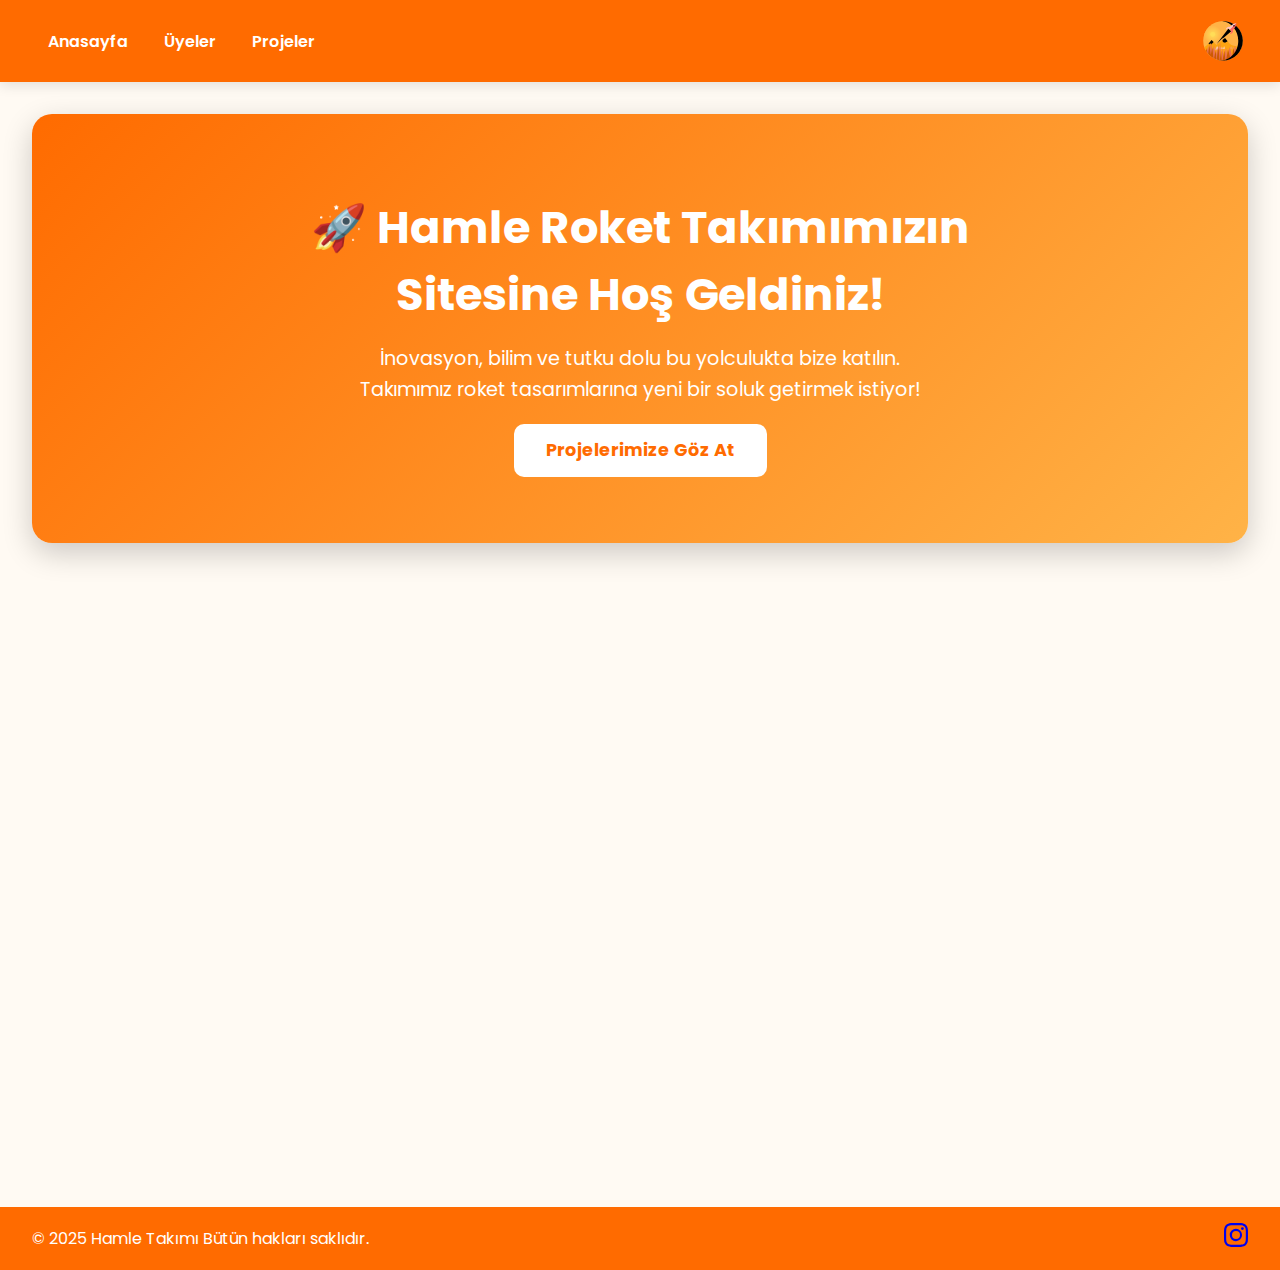
==== index.html @ 231a718d "change 1" ====
<!DOCTYPE html>
<html lang="tr">
<head>
  <meta charset="UTF-8">
  <meta name="viewport" content="width=device-width, initial-scale=1.0">
  <title>Hamle Roket Takımı</title>
  <link rel="stylesheet" href="style.css">
</head>
<body>

  <header>
    <nav>
     <div class="nav-links">
      <a href="home.html">Anasayfa</a>
      <a href="members.html">Üyeler</a>
      <a href="projects.html">Projeler</a>
    </div>
      <div id="theme-toggle">
        <svg xmlns="http://www.w3.org/2000/svg" viewBox="0 0 500 505">
          <defs>
            <clipPath id="clip-path">
              <circle id="circle" cx="250" cy="250" r="200"/>
            </clipPath>
            <radialGradient id="sunGlare" cx="146.18" cy="185.52" r="90"  gradientUnits="userSpaceOnUse">
              <stop offset="0" stop-color="var(--sun)"/>
              <stop offset="1" stop-color="var(--sky)" />
            </radialGradient>
          </defs>
          <g id="world" clip-path="url(#clip-path)">
            <g id="sky">
              <circle id="sky_disk" fill="var(--sky)" cx="250" cy="450" r="524.95"/>
              <circle id="glare" fill="url(#sunGlare)" cx="146.18" cy="185.52" r="90"/>
              <circle id="sun_core" fill="var(--sun)" cx="146.18" cy="185.52" r="25"/>  
            </g>
            <path id="mountains" fill="var(--mountains)" d="M500 500H0V366c27.18-20.91 87.73-70 104.37-88.25l4.89 10.49 12.39-12.39 10.14 12.39 23.34-24.79L183 293.3l61.38-50.36 4.52 19.39 21.4 6.76 26.34-14.36c13.93 17.18 30 35.2 38.43 38.58 16.9 6.76 54.07 13.52 54.07 13.52L500 393z"/>
            <path id="snow2" fill="var(--snow)" d="M296.67 254.72l-26.34 14.36-21.4-6.76-4.52-19.39 26.48-21.73s11.84 16.35 25.78 33.52z"/>
            <path id="snow1" fill="var(--snow)" d="M155.13 263.44l-23.34 24.79-10.14-12.39-12.39 12.39-4.89-10.49a459.84 459.84 0 0 0 30.23-36.26z"/>
            <path id="trees_z4" fill="var(--trees-z4)" d="M170 360l14-54 4.81 20.33 4.19-29.08 3.32 24.09 4.15-18 3 32.4 5.26-26.59 1.66 29.63 5-41.54 2.77 41.54 4.15-28.25s1.66 32.68 2.22 31.3 5.54-31.85 5.82-31 2.77 30.74 3.32 28.8 5.54-31.85 5.54-31.85l8.86 34.06 3.93-37.39 6 28.55 6-33 9 60z"/>
            <path fill="var(--trees-z3)" d="M402.15 302.57l-2.22 34.06-8.31-28.8-3.88 37.39-8.86-34.06s-5 29.91-5.54 31.85-3-28-3.32-28.8-5.26 29.63-5.82 31-2.2-31.28-2.2-31.28l-4.15 28.25-2.77-41.54-5 41.54-1.66-29.63-5.26 26.59-3-32.4-4.15 18-3.32-24.09-4.15 29.08-2.54-21.62L313 350h-71l-5.43-39.54-2.22 34.06-8.35-28.8-3.88 37.39-8.81-34.11s-5 29.91-5.54 31.85-3-28-3.32-28.8-5.26 29.63-5.82 31-2.22-31.29-2.22-31.29l-4.15 28.25-2.77-41.54-5 41.54-1.66-29.63-5.25 26.62-3-32.4-4.15 18-3.32-24.09-4.21 29.09-2.49-21.6-6.09 24.09v20.24L410 360v-14.78z"/>
            <ellipse id="hill_right" fill="var(--hills)" cx="308.07" cy="423.4" rx="214.58" ry="95.74"/>
            <ellipse id="hill_left" fill="var(--hills)" cx="150.38" cy="408.76" rx="105.32" ry="67.58"/>
            <path id="trees_z2" fill="var(--trees-z2)"  d="M77.72 400l24.78-100.5 10.14 87.86 16.9-118.27 13.52 98L160 293.87l12.39 131.79 21.4-108.13L200.5 438l20.28-169L232 438l16.9-114.89s6.76 132.92 9 127.28 22.58-129.49 23.7-126.11 11.26 125 13.52 117.15 22.53-129.54 22.53-129.54l36 138.55 15.77-152.06 33.79 117.15 9-138.55L433 400h67v100H0V400z"/>
            <path id="trees_z1" fill="var(--trees-z1)" d="M60.83 421l24.78-96.72 10.14 87.86 16.9-118.27 13.52 98 16.9-73.22 12.39 131.79 21.4-108.13 6.76 120.53 20.28-169 11.26 169L232 347.93s6.76 132.92 9 127.28 22.53-129.54 23.65-126.16 11.26 125 13.52 117.15 22.53-129.54 22.53-129.54l36 138.55 15.77-152.06 33.89 117.15 9-138.55L417.17 421H500v79H0v-79z"/>
            <path id="shadow" class="shadow" d="M-40.55-27.16V536h563.2V-27.16zm261.89 478.72c-101.09 0-183-90-183-201.06s81.95-201.06 183-201.06 183 90 183 201.06-81.91 201.06-183 201.06z"/>
          </g>
          <g id="rocket">
            <path d="M305.58 126.36L185.46 281.85l69.05-66.75-12.14 16.49 90.76-77.68-27.55-27.55z" fill="var(--snow)"/>
            <path id="rocket_shadow" fill="var(--rocket-2)" d="M321.56 107.24c-1 1-2.08 2.1-3.06 3.17-6.2-2.43-12.41-3.36-19.58.23-9.89 4.95-18.22 16.37-19.48 26.3a1.52 1.52 0 0 0 2.81 1c2.35-2.94 7.24-7.32 10.79-9.1a24.37 24.37 0 0 1 12.41-2.61l4.56 4.56 9.23 9.23 36.33-36.32a7.08 7.08 0 0 1 10-10L385 74.16c-15.94-1.75-41.21 10.84-63.44 33.08z"/>
            <path id="rocket-2" data-name="rocket" fill="var(--rocket-1)" d="M352.4 138.1c-1.08 1.07-2.16 2.12-3.26 3.15a2 2 0 0 1 .21.38c2.47 6.2 3.41 12.41-.16 19.59-4.92 9.89-16.32 18.26-26.25 19.56-1.6.21-2.26-1.76-1-2.81 2.92-2.36 7.29-7.25 9.06-10.81a24.11 24.11 0 0 0 2.53-13l-.07.06L319.23 140l36.33-36.32a7.08 7.08 0 1 0 10-10L385 74.16h.4c2.04 16-10.58 41.51-33 63.94z"/>
          </g>
        </svg>
      </div>
    </nav>
  </header>

  <main class="hero">
    <div class="hero-content">
      <h1>🚀 Hamle Roket Takımımızın Sitesine Hoş Geldiniz!</h1>
      <p>İnovasyon, bilim ve tutku dolu bu yolculukta bize katılın.<br />
      Takımımız roket tasarımlarına yeni bir soluk getirmek istiyor!</p>
      <a href="projects.html" class="cta-button">Projelerimize Göz At</a>
    </div>
  </main>

  <br><br><br><br><br><br><br><br><br><br><br><br><br><br><br><br><br><br><br><br><br><br><br><br>
  <footer>
    <div class="footer-content">
      <p>&copy; 2025 Hamle Takımı Bütün hakları saklıdır.</p>
      <a href="https://www.instagram.com/hamlerokettakimi/"><svg xmlns="http://www.w3.org/2000/svg" width="24" height="24" fill="currentColor" class="bi bi-instagram" viewBox="0 0 16 16">
        <path d="M8 0C5.829 0 5.556.01 4.703.048 3.85.088 3.269.222 2.76.42a3.9 3.9 0 0 0-1.417.923A3.9 3.9 0 0 0 .42 2.76C.222 3.268.087 3.85.048 4.7.01 5.555 0 5.827 0 8.001c0 2.172.01 2.444.048 3.297.04.852.174 1.433.372 1.942.205.526.478.972.923 1.417.444.445.89.719 1.416.923.51.198 1.09.333 1.942.372C5.555 15.99 5.827 16 8 16s2.444-.01 3.298-.048c.851-.04 1.434-.174 1.943-.372a3.9 3.9 0 0 0 1.416-.923c.445-.445.718-.891.923-1.417.197-.509.332-1.09.372-1.942C15.99 10.445 16 10.173 16 8s-.01-2.445-.048-3.299c-.04-.851-.175-1.433-.372-1.941a3.9 3.9 0 0 0-.923-1.417A3.9 3.9 0 0 0 13.24.42c-.51-.198-1.092-.333-1.943-.372C10.443.01 10.172 0 7.998 0zm-.717 1.442h.718c2.136 0 2.389.007 3.232.046.78.035 1.204.166 1.486.275.373.145.64.319.92.599s.453.546.598.92c.11.281.24.705.275 1.485.039.843.047 1.096.047 3.231s-.008 2.389-.047 3.232c-.035.78-.166 1.203-.275 1.485a2.5 2.5 0 0 1-.599.919c-.28.28-.546.453-.92.598-.28.11-.704.24-1.485.276-.843.038-1.096.047-3.232.047s-2.39-.009-3.233-.047c-.78-.036-1.203-.166-1.485-.276a2.5 2.5 0 0 1-.92-.598 2.5 2.5 0 0 1-.6-.92c-.109-.281-.24-.705-.275-1.485-.038-.843-.046-1.096-.046-3.233s.008-2.388.046-3.231c.036-.78.166-1.204.276-1.486.145-.373.319-.64.599-.92s.546-.453.92-.598c.282-.11.705-.24 1.485-.276.738-.034 1.024-.044 2.515-.045zm4.988 1.328a.96.96 0 1 0 0 1.92.96.96 0 0 0 0-1.92m-4.27 1.122a4.109 4.109 0 1 0 0 8.217 4.109 4.109 0 0 0 0-8.217m0 1.441a2.667 2.667 0 1 1 0 5.334 2.667 2.667 0 0 1 0-5.334"/>
    </svg>
      </svg>
    </div>
  </footer>

  <script src="script.js"></script>
</body>
</html>
---- style.css ----
@import url('https://fonts.googleapis.com/css2?family=Poppins:wght@400;600;700&display=swap');

/* === RENK PALETİ === */
:root {
  /* Tema Renkleri - GÜNDÜZ */
  --bg-color: #fffaf3;
  --text-color: #1e1e1e;
  --primary-color: #ff6b00;       /* turuncu */
  --secondary-color: #ffd89b;     /* açık turuncu/bej */
  --accent-color: #fcd34d;        /* sarımsı vurgular */
  --card-color: #ffffff;

  /* SVG renkleri */
  --sky: #ffb347;
  --sun: #ffdd57;
  --mountains: #fca311;
  --hills: #ff9f1c;
  --trees-z1: #ce5a00;
  --trees-z2: #e76f51;
  --trees-z3: #f4a261;
  --trees-z4: #fcd5ce;
  --rocket-1: #ff6363;
  --rocket-2: #ffc6c6;

  --transition-speed: 0.3s;
}

body.dark {
  /* Tema Renkleri - GECE */
  --bg-color: #0a0f2c;
  --text-color: #e0e0e0;
  --primary-color: #3b82f6;       /* mavi */
  --secondary-color: #1e3a8a;     /* lacivert */
  --accent-color: #60a5fa;
  --card-color: #1e293b;

  --sky: #0a0f2c;
  --sun: #facc15;
  --mountains: #1e3a8a;
  --hills: #2563eb;
  --trees-z1: #1e40af;
  --trees-z2: #1d4ed8;
  --trees-z3: #3b82f6;
  --trees-z4: #93c5fd;
  --rocket-1: #60a5fa;
  --rocket-2: #bfdbfe;
}

* {
  margin: 0;
  padding: 0;
  box-sizing: border-box;
}

body {
  background-color: var(--bg-color);
  color: var(--text-color);
  font-family: 'Poppins', sans-serif;
  transition: background-color var(--transition-speed), color var(--transition-speed);
  min-height: 100vh;
}

/* === NAVBAR === */
header {
  background-color: var(--primary-color);
  color: white;
  padding: 1rem 2rem;
  box-shadow: 0 4px 12px rgba(0, 0, 0, 0.1);
}

nav {
  display: flex;
  justify-content: space-between;
  align-items: center;
}

nav a {
  color: white;
  font-weight: 600;
  margin: 0 1rem;
  text-decoration: none;
  position: relative;
  padding-bottom: 4px;
}

nav a::after {
  content: '';
  position: absolute;
  height: 2px;
  bottom: 0;
  left: 0;
  width: 0;
  background-color: white;
  transition: width 0.3s ease;
}

nav a:hover::after {
  width: 100%;
}

/* === TEMA BUTONU === */
#theme-toggle {
  width: 50px;
  height: 50px;
  cursor: pointer;
  border-radius: 50%;
  overflow: hidden;
  transition: transform 0.3s ease;
}

#theme-toggle:hover {
  transform: rotate(8deg) scale(1.05);
}

#theme-toggle svg {
  width: 100%;
  height: 100%;
  display: block;
}

/* === HERO ALANI === */
.hero {
  display: flex;
  align-items: center;
  justify-content: center;
  padding: 5rem 2rem;
  margin: 2rem;
  border-radius: 20px;
  text-align: center;
  background: linear-gradient(135deg, var(--primary-color), var(--sky));
  color: white;
  box-shadow: 0 10px 30px rgba(0, 0, 0, 0.2);
  transition: background 0.5s ease;
}

.hero-content {
  max-width: 700px;
}

.hero h1 {
  font-size: 2.8rem;
  font-weight: 700;
  margin-bottom: 1rem;
}

.hero p {
  font-size: 1.2rem;
  margin-bottom: 2rem;
  line-height: 1.6;
}

.cta-button {
  padding: 0.9rem 2rem;
  font-weight: bold;
  border: none;
  border-radius: 10px;
  text-decoration: none;
  background-color: white;
  color: var(--primary-color);
  transition: all 0.3s ease;
  font-size: 1.1rem;
}

.cta-button:hover {
  background-color: var(--accent-color);
  color: white;
  transform: scale(1.05);
}

/* === PROJELER SAYFASI === */
.projects {
  padding: 2rem;
  max-width: 1000px;
  margin: auto;
  text-align: center;
}

.projects h1 {
  font-size: 2.5rem;
  color: var(--primary-color);
  margin-bottom: 2rem;
}

.project-buttons {
  display: flex;
  justify-content: center;
  flex-wrap: wrap;
}

.project-btn {
  background-color: var(--primary-color);
  color: white;
  padding: 1rem 2rem;
  font-size: 1.2rem;
  border: none;
  border-radius: 10px;
  margin: 1rem;
  cursor: pointer;
  font-weight: 600;
  box-shadow: 0 4px 12px rgba(0, 0, 0, 0.1);
  transition: all 0.3s ease;
}

.project-btn:hover {
  background-color: var(--accent-color);
  transform: translateY(-5px) scale(1.05);
  box-shadow: 0 6px 20px rgba(0, 0, 0, 0.2);
}

.project-btn:focus {
  outline: none;
  box-shadow: 0 0 0 3px var(--accent-color);
}

/* === PDF İFRAME ALANI === */
.project-details iframe {
  width: 100%;
  height: 600px;
  border: none;
  border-radius: 10px;
}

/* === RESPONSIVE TASARIM === */
@media screen and (max-width: 768px) {
  .project-btn {
    font-size: 1rem;
    padding: 0.8rem 1.5rem;
    margin: 0.5rem;
  }

  .project-buttons {
    flex-direction: column;
  }

  .project-details iframe {
    height: 500px;
  }

  .projects h1 {
    font-size: 2rem;
  }
}


/* === PROJE DETAYI === */
#project-details {
  background-color: var(--card-color);
  padding: 1.5rem;
  border-radius: 12px;
  margin-top: 2rem;
  box-shadow: 0 6px 16px rgba(0, 0, 0, 0.1);
  transition: transform 0.3s ease, box-shadow 0.3s ease;
}

#project-details:hover {
  transform: translateY(-5px);
  box-shadow: 0 12px 25px rgba(0, 0, 0, 0.15);
}

/* === PROJE BUTONLARI === */
button.project-btn {
  background-color: var(--primary-color);
  color: white;
  padding: 0.75rem 1.5rem;
  border: none;
  border-radius: 8px;
  font-size: 1rem;
  margin: 0.5rem 0.5rem 1rem 0;
  cursor: pointer;
  font-weight: 500;
  box-shadow: 0 4px 12px rgba(0, 0, 0, 0.1);
  transition: background-color var(--transition-speed), transform 0.2s;
}

button.project-btn:hover {
  background-color: var(--accent-color);
  transform: translateY(-3px) scale(1.03);
  color: var(--text-color);
}

/* === RESPONSIVE === */
@media screen and (max-width: 768px) {
  .hero {
    padding: 3rem 1.5rem;
    margin: 1rem;
  }

  .hero h1 {
    font-size: 2rem;
  }

  .cta-button {
    font-size: 1rem;
    padding: 0.7rem 1.5rem;
  }

  nav {
    flex-direction: column;
  }

  nav a {
    margin: 0.5rem 0;
  }
}
.members {
  padding: 2rem;
  max-width: 1000px;
  margin: auto;
}

.member-section {
  margin-bottom: 3rem;
}

.member-section h2 {
  font-size: 1.8rem;
  margin-bottom: 1rem;
  color: var(--primary-color);
  border-left: 5px solid var(--accent-color);
  padding-left: 0.75rem;
}

.member-card {
  background-color: var(--card-color);
  padding: 1.5rem;
  border-radius: 12px;
  box-shadow: 0 8px 16px rgba(0,0,0,0.08);
  margin-top: 0.5rem;
  transition: transform 0.3s ease, box-shadow 0.3s ease;
}

.member-card:hover {
  transform: translateY(-5px);
  box-shadow: 0 12px 30px rgba(0,0,0,0.12);
}

.member-card h3 {
  font-size: 1.5rem;
  margin-bottom: 0.25rem;
}

.member-card p {
  font-size: 1rem;
  color: var(--text-color);
  margin-bottom: 0.75rem;
}

.linkedin-btn {
  display: inline-block;
}

.linkedin-logo {
  width: 32px;
  height: 32px;
  object-fit: contain;
  transition: transform 0.3s ease, filter 0.3s ease;
}

.linkedin-logo:hover {
  transform: scale(1.15);
  filter: brightness(1.1);
}

footer {
  background-color: var(--primary-color);
  color: white;
  padding: 1rem 2rem;
  text-align: center;
  margin-top: 2rem;
}

.footer-content {
  display: flex;
  justify-content: space-between;
  align-items: center;
  flex-wrap: wrap;
}

.footer-content p {
  margin: 0;
  font-size: 1rem;
}

.instagram-link {
  color: white;
  text-decoration: none;
  font-weight: 600;
  font-size: 1rem;
  padding: 0.5rem 1rem;
  border-radius: 5px;
  background-color: var(--accent-color);
  transition: background-color 0.3s ease;
}

.instagram-link:hover {
  background-color: var(--primary-color);
  color: white;
}

@media (max-width: 768px) {
  .footer-content {
    flex-direction: column;
    text-align: center;
  }

  .instagram-link {
    margin-top: 1rem;
  }
}
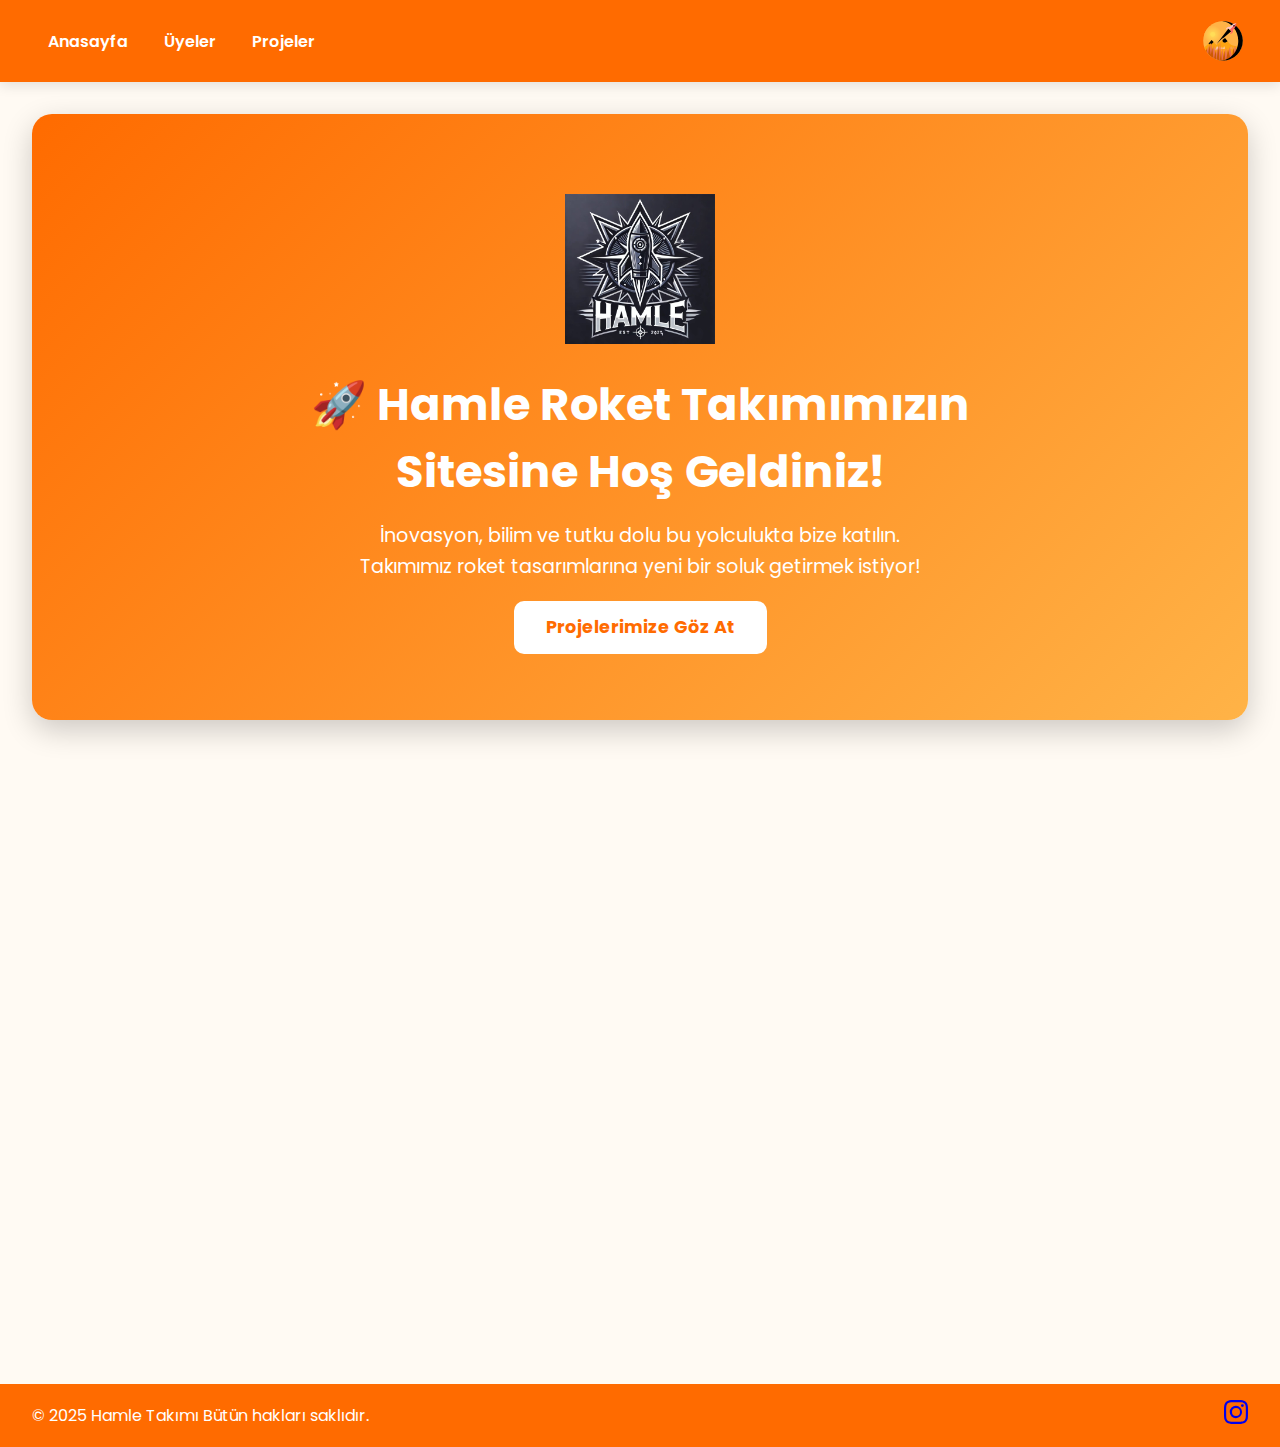
==== commit b3dffce1: "update" ====
--- a/index.html
+++ b/index.html
@@ -3,15 +3,16 @@
 <head>
   <meta charset="UTF-8">
   <meta name="viewport" content="width=device-width, initial-scale=1.0">
-  <title>Hamle Roket Takımı</title>
+  <title>Hamle</title>
   <link rel="stylesheet" href="style.css">
+  <link rel="icon" href="assets/img/hamle.ico" type="image/x-icon">
 </head>
 <body>
 
   <header>
     <nav>
      <div class="nav-links">
-      <a href="home.html">Anasayfa</a>
+      <a href="index.html">Anasayfa</a>
       <a href="members.html">Üyeler</a>
       <a href="projects.html">Projeler</a>
     </div>
@@ -55,12 +56,14 @@
 
   <main class="hero">
     <div class="hero-content">
+      <img src="assets/img/hamle.jpeg" alt="Hamle Takımı Logosu" class="hero-logo" />
       <h1>🚀 Hamle Roket Takımımızın Sitesine Hoş Geldiniz!</h1>
       <p>İnovasyon, bilim ve tutku dolu bu yolculukta bize katılın.<br />
       Takımımız roket tasarımlarına yeni bir soluk getirmek istiyor!</p>
       <a href="projects.html" class="cta-button">Projelerimize Göz At</a>
     </div>
   </main>
+  
 
   <br><br><br><br><br><br><br><br><br><br><br><br><br><br><br><br><br><br><br><br><br><br><br><br>
   <footer>
--- a/style.css
+++ b/style.css
@@ -1,16 +1,13 @@
 @import url('https://fonts.googleapis.com/css2?family=Poppins:wght@400;600;700&display=swap');
 
-/* === RENK PALETİ === */
 :root {
-  /* Tema Renkleri - GÜNDÜZ */
   --bg-color: #fffaf3;
   --text-color: #1e1e1e;
-  --primary-color: #ff6b00;       /* turuncu */
-  --secondary-color: #ffd89b;     /* açık turuncu/bej */
-  --accent-color: #fcd34d;        /* sarımsı vurgular */
+  --primary-color: #ff6b00;      
+  --secondary-color: #ffd89b;     
+  --accent-color: #fcd34d;        
   --card-color: #ffffff;
 
-  /* SVG renkleri */
   --sky: #ffb347;
   --sun: #ffdd57;
   --mountains: #fca311;
@@ -26,11 +23,11 @@
 }
 
 body.dark {
-  /* Tema Renkleri - GECE */
+
   --bg-color: #0a0f2c;
   --text-color: #e0e0e0;
-  --primary-color: #3b82f6;       /* mavi */
-  --secondary-color: #1e3a8a;     /* lacivert */
+  --primary-color: #3b82f6;       
+  --secondary-color: #1e3a8a;     
   --accent-color: #60a5fa;
   --card-color: #1e293b;
 
@@ -60,7 +57,6 @@
   min-height: 100vh;
 }
 
-/* === NAVBAR === */
 header {
   background-color: var(--primary-color);
   color: white;
@@ -98,7 +94,6 @@
   width: 100%;
 }
 
-/* === TEMA BUTONU === */
 #theme-toggle {
   width: 50px;
   height: 50px;
@@ -118,7 +113,6 @@
   display: block;
 }
 
-/* === HERO ALANI === */
 .hero {
   display: flex;
   align-items: center;
@@ -167,7 +161,6 @@
   transform: scale(1.05);
 }
 
-/* === PROJELER SAYFASI === */
 .projects {
   padding: 2rem;
   max-width: 1000px;
@@ -212,7 +205,6 @@
   box-shadow: 0 0 0 3px var(--accent-color);
 }
 
-/* === PDF İFRAME ALANI === */
 .project-details iframe {
   width: 100%;
   height: 600px;
@@ -220,7 +212,6 @@
   border-radius: 10px;
 }
 
-/* === RESPONSIVE TASARIM === */
 @media screen and (max-width: 768px) {
   .project-btn {
     font-size: 1rem;
@@ -241,8 +232,6 @@
   }
 }
 
-
-/* === PROJE DETAYI === */
 #project-details {
   background-color: var(--card-color);
   padding: 1.5rem;
@@ -257,7 +246,6 @@
   box-shadow: 0 12px 25px rgba(0, 0, 0, 0.15);
 }
 
-/* === PROJE BUTONLARI === */
 button.project-btn {
   background-color: var(--primary-color);
   color: white;
@@ -278,7 +266,6 @@
   color: var(--text-color);
 }
 
-/* === RESPONSIVE === */
 @media screen and (max-width: 768px) {
   .hero {
     padding: 3rem 1.5rem;
@@ -407,3 +394,8 @@
     margin-top: 1rem;
   }
 }
+.hero-logo {
+  width: 150px; 
+  height: auto; 
+  margin-bottom: 20px;
+}
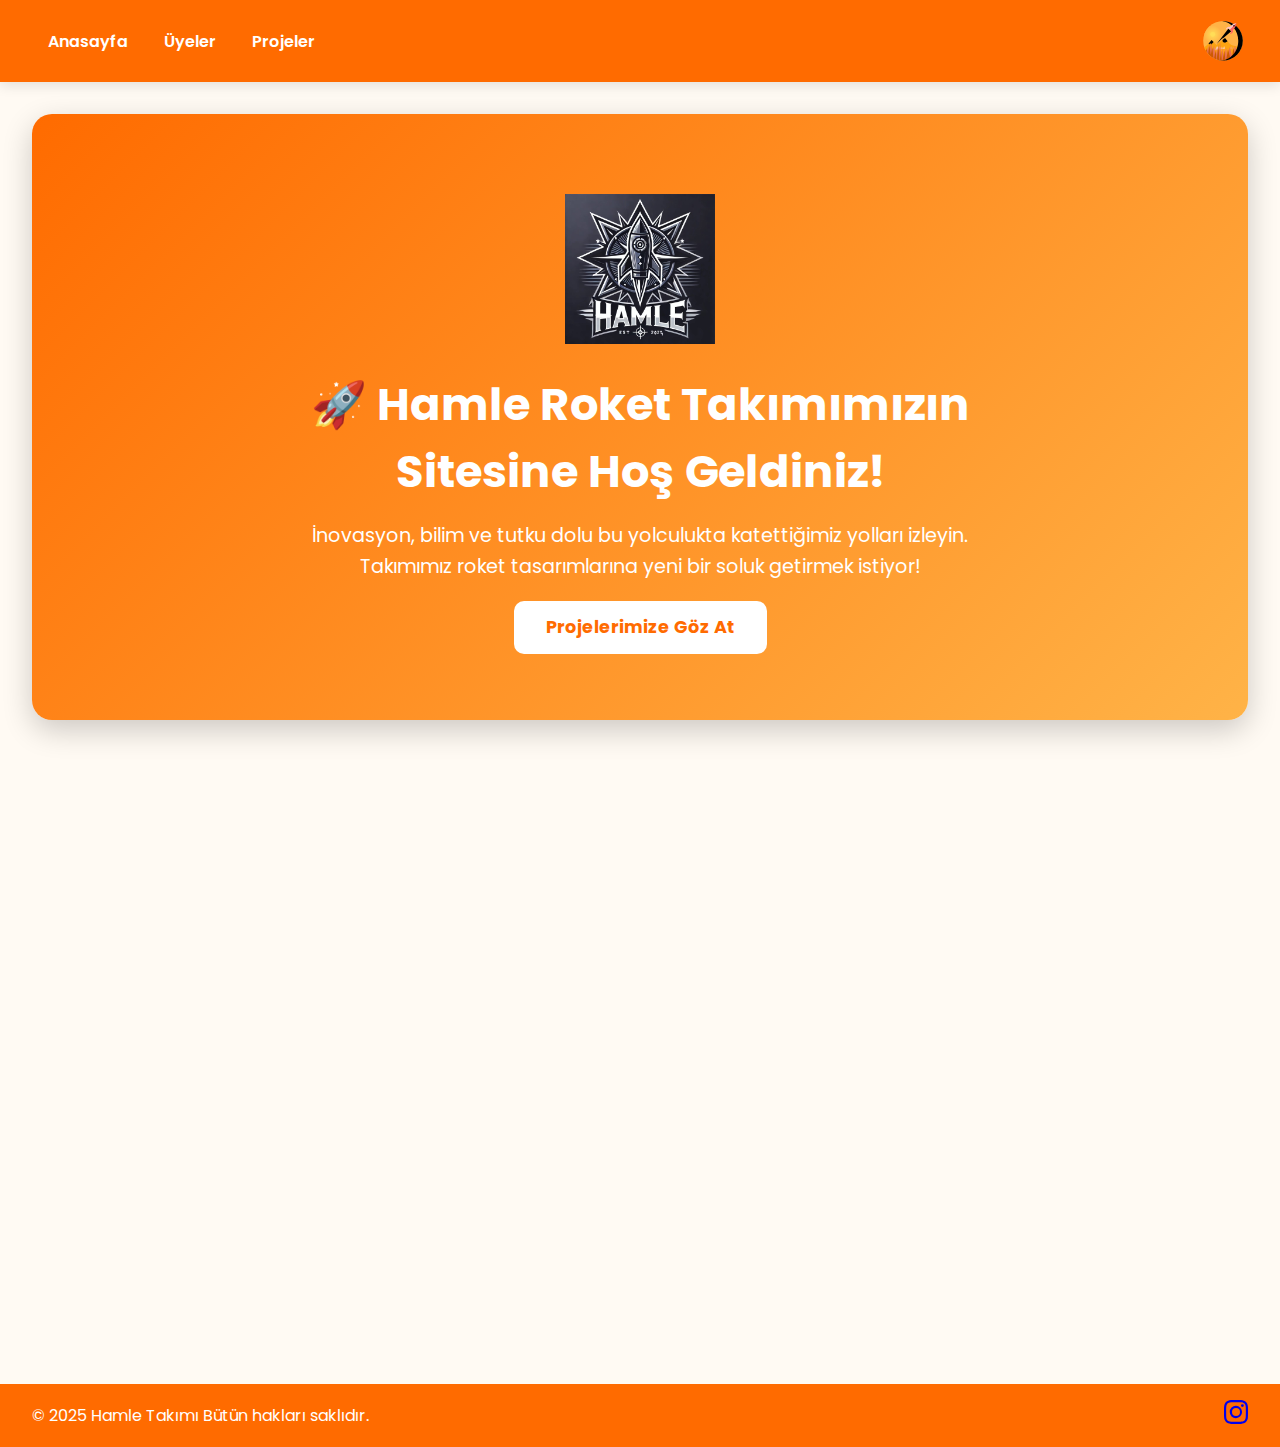
==== commit 11f974a2: "up" ====
--- a/index.html
+++ b/index.html
@@ -58,7 +58,7 @@
     <div class="hero-content">
       <img src="assets/img/hamle.jpeg" alt="Hamle Takımı Logosu" class="hero-logo" />
       <h1>🚀 Hamle Roket Takımımızın Sitesine Hoş Geldiniz!</h1>
-      <p>İnovasyon, bilim ve tutku dolu bu yolculukta bize katılın.<br />
+      <p>İnovasyon, bilim ve tutku dolu bu yolculukta katettiğimiz yolları izleyin.<br />
       Takımımız roket tasarımlarına yeni bir soluk getirmek istiyor!</p>
       <a href="projects.html" class="cta-button">Projelerimize Göz At</a>
     </div>
--- a/style.css
+++ b/style.css
@@ -399,3 +399,5 @@
   height: auto; 
   margin-bottom: 20px;
 }
+
+/* Emre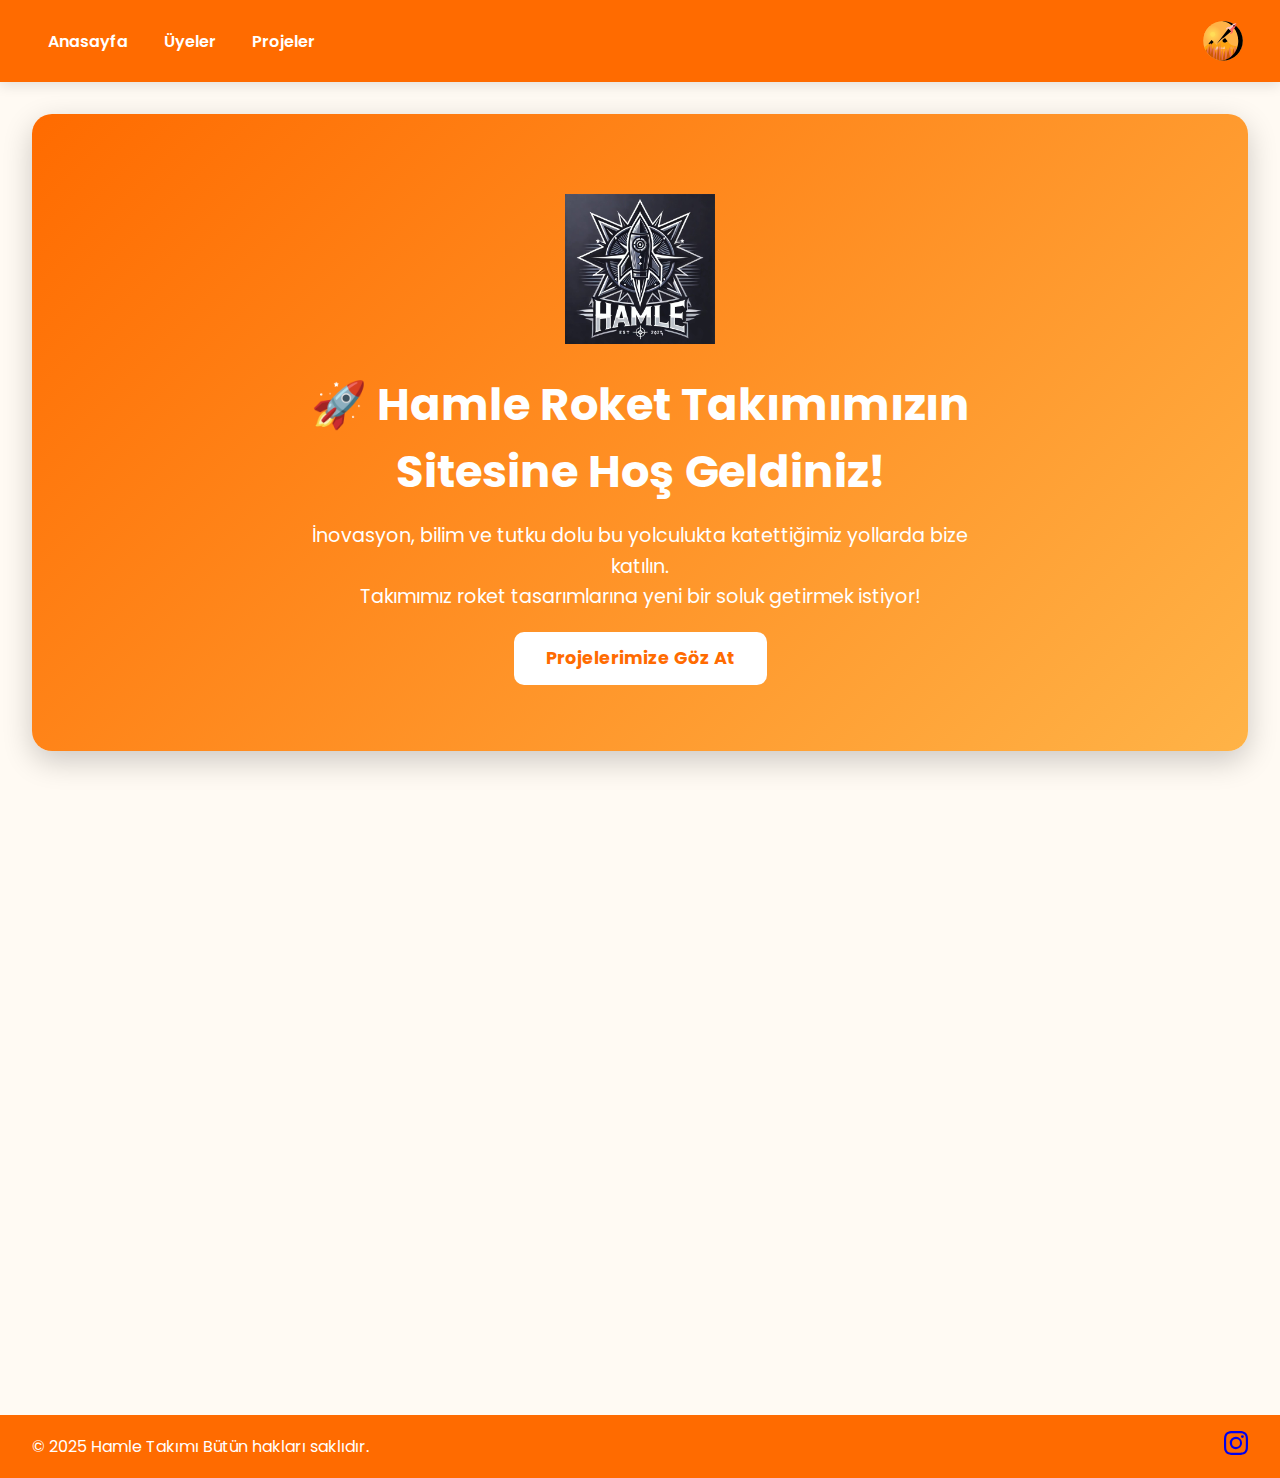
==== commit a0d5bdf7: "up" ====
--- a/index.html
+++ b/index.html
@@ -58,7 +58,7 @@
     <div class="hero-content">
       <img src="assets/img/hamle.jpeg" alt="Hamle Takımı Logosu" class="hero-logo" />
       <h1>🚀 Hamle Roket Takımımızın Sitesine Hoş Geldiniz!</h1>
-      <p>İnovasyon, bilim ve tutku dolu bu yolculukta katettiğimiz yolları izleyin.<br />
+      <p>İnovasyon, bilim ve tutku dolu bu yolculukta katettiğimiz yollarda bize katılın.<br />
       Takımımız roket tasarımlarına yeni bir soluk getirmek istiyor!</p>
       <a href="projects.html" class="cta-button">Projelerimize Göz At</a>
     </div>
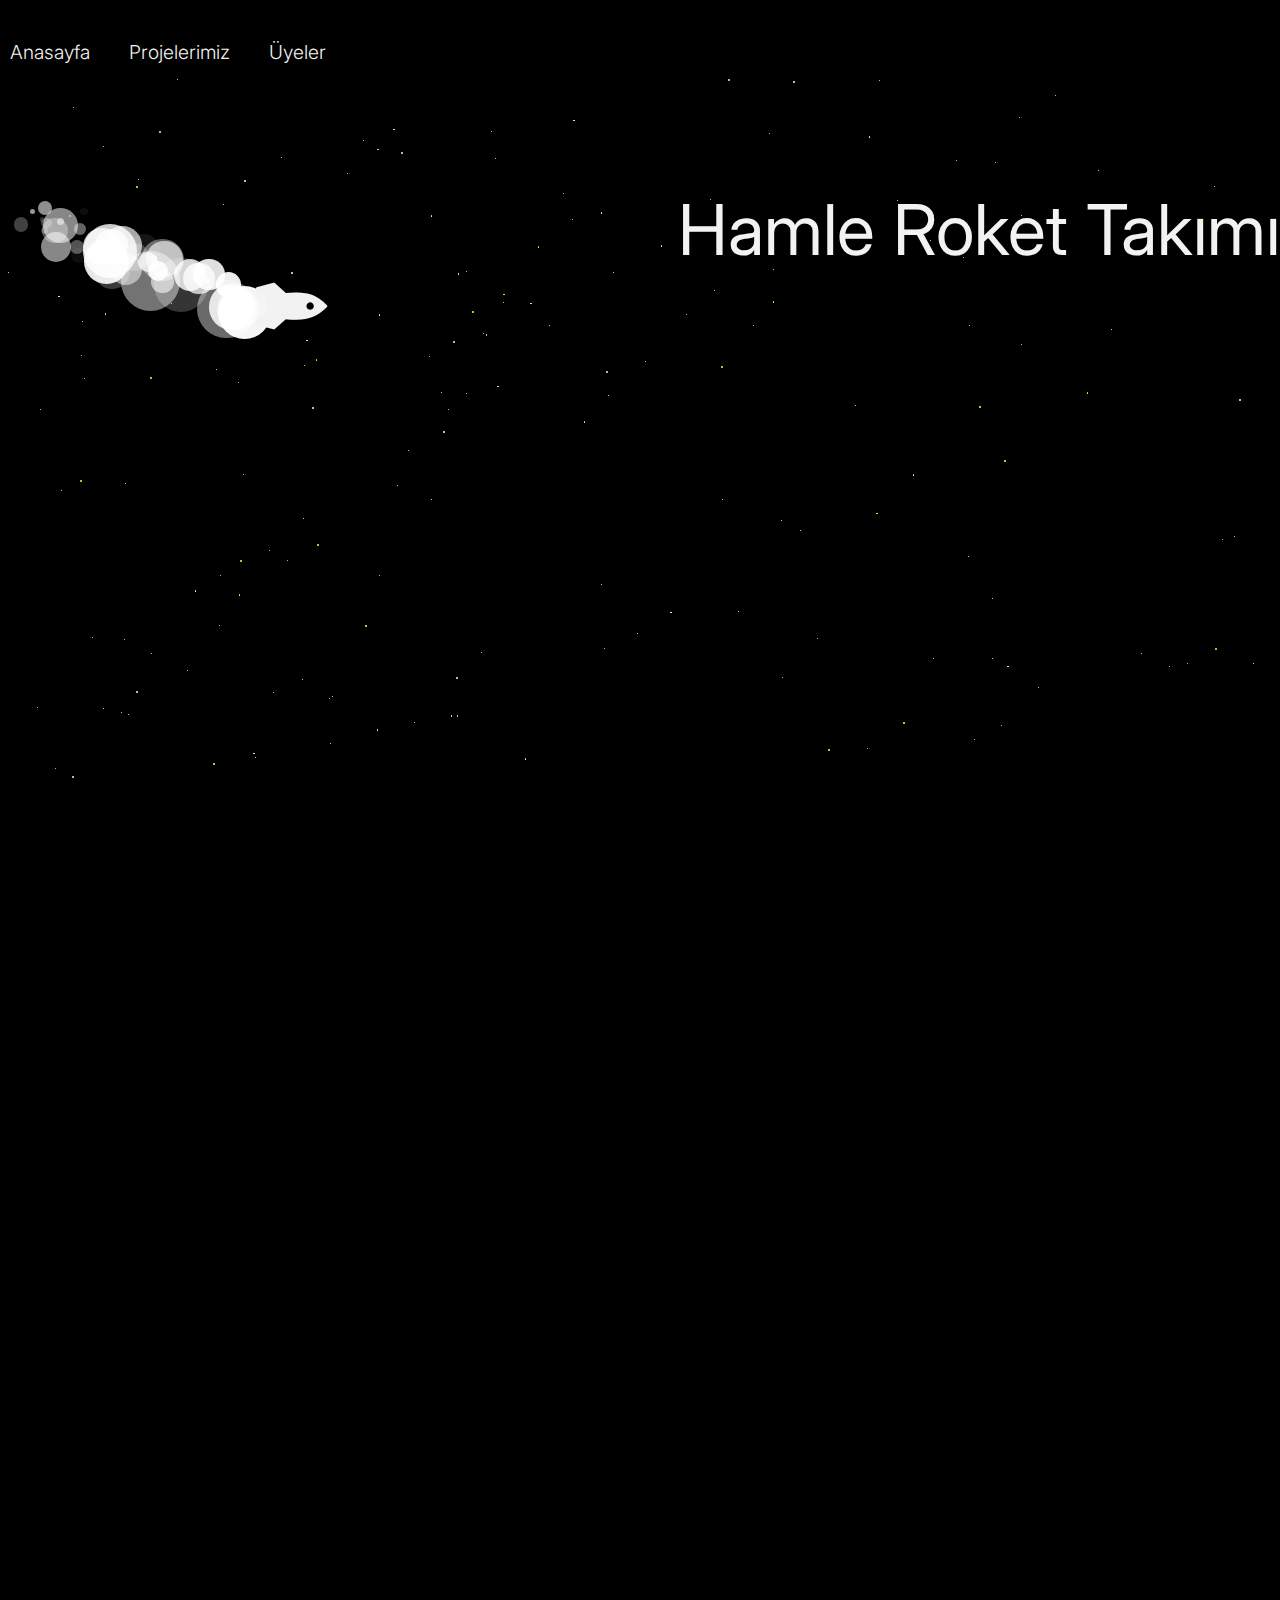
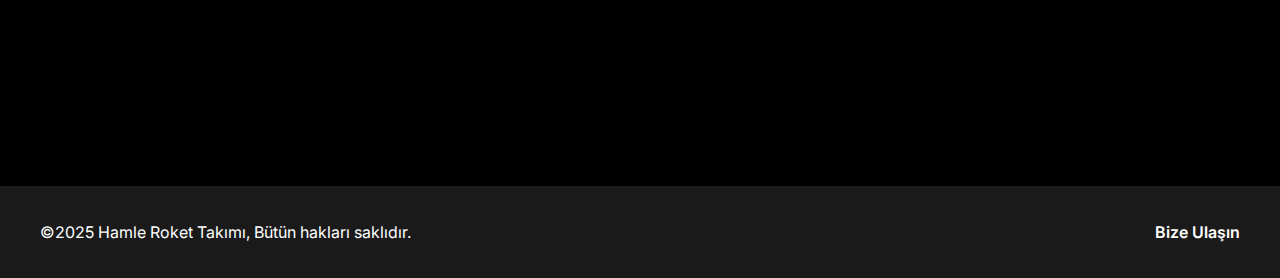
==== commit 150d8e77: "new template" ====
--- a/index.html
+++ b/index.html
@@ -1,81 +1,59 @@
 <!DOCTYPE html>
 <html lang="tr">
 <head>
-  <meta charset="UTF-8">
-  <meta name="viewport" content="width=device-width, initial-scale=1.0">
+  <meta charset="UTF-8" />
+  <meta name="viewport" content="width=device-width, initial-scale=1.0" />
   <title>Hamle</title>
-  <link rel="stylesheet" href="style.css">
-  <link rel="icon" href="assets/img/hamle.ico" type="image/x-icon">
+
+  <link href="https://fonts.googleapis.com/css2?family=Inter:wght@300;400;600&display=swap" rel="stylesheet">
+
+  <link rel="stylesheet" href="https://cdnjs.cloudflare.com/ajax/libs/font-awesome/4.7.0/css/font-awesome.min.css" />
+
+  <link rel="stylesheet" href="assets/css/style.css" />
 </head>
 <body>
+  <div id='wrapper'>
+    <header id='header'>
+      <div class='wrap'>
+        <ul class='clearfix'>
+          <li><a href="index.html">Anasayfa</a></li>
+          <li><a href="projects.html">Projelerimiz</a></li>
+          <li><a href="members.html">Üyeler</a></li>
+        </ul>
+      </div>
+    </header>
+    
+    <div class='clearfix' id='banner'>
+      <div class='wrap clearfix'>
+        <h1><span>Hamle Roket Takımı</h1>
+      </div>
+    </div>
+    
+    
+    <section id="about">
+      <div class="about-wrapper vertical">
+        <div class="about-logo">
+          <img src="assets/img/hamle.jpeg" alt="Hamle Takımı Logosu">
+        </div>
+        <div class="about-text">
+          <h2>Biz Kimiz?</h2>
+          <p>Hamle Takımı, İstanbul Atlas Üniversitesi mühendislik öğrencileri tarafından kurulan bir Teknofest takımıdır.</p>
+          <p>Takımımız, yerli üretimi desteklemek ve Türkiye'nin milli teknoloji hamlesine katkı sağlamak amacıyla kurulmuştur. Kendi imkanlarımızla geliştirdiğimiz özgün projelerle hem teknolojik yetkinliğimizi artırmayı hem de genç mühendisler olarak ülkemizin geleceğine katkı sunmayı hedefliyoruz.</p>
+        </div>
+      </div>
+    </section>
 
-  <header>
-    <nav>
-     <div class="nav-links">
-      <a href="index.html">Anasayfa</a>
-      <a href="members.html">Üyeler</a>
-      <a href="projects.html">Projeler</a>
-    </div>
-      <div id="theme-toggle">
-        <svg xmlns="http://www.w3.org/2000/svg" viewBox="0 0 500 505">
-          <defs>
-            <clipPath id="clip-path">
-              <circle id="circle" cx="250" cy="250" r="200"/>
-            </clipPath>
-            <radialGradient id="sunGlare" cx="146.18" cy="185.52" r="90"  gradientUnits="userSpaceOnUse">
-              <stop offset="0" stop-color="var(--sun)"/>
-              <stop offset="1" stop-color="var(--sky)" />
-            </radialGradient>
-          </defs>
-          <g id="world" clip-path="url(#clip-path)">
-            <g id="sky">
-              <circle id="sky_disk" fill="var(--sky)" cx="250" cy="450" r="524.95"/>
-              <circle id="glare" fill="url(#sunGlare)" cx="146.18" cy="185.52" r="90"/>
-              <circle id="sun_core" fill="var(--sun)" cx="146.18" cy="185.52" r="25"/>  
-            </g>
-            <path id="mountains" fill="var(--mountains)" d="M500 500H0V366c27.18-20.91 87.73-70 104.37-88.25l4.89 10.49 12.39-12.39 10.14 12.39 23.34-24.79L183 293.3l61.38-50.36 4.52 19.39 21.4 6.76 26.34-14.36c13.93 17.18 30 35.2 38.43 38.58 16.9 6.76 54.07 13.52 54.07 13.52L500 393z"/>
-            <path id="snow2" fill="var(--snow)" d="M296.67 254.72l-26.34 14.36-21.4-6.76-4.52-19.39 26.48-21.73s11.84 16.35 25.78 33.52z"/>
-            <path id="snow1" fill="var(--snow)" d="M155.13 263.44l-23.34 24.79-10.14-12.39-12.39 12.39-4.89-10.49a459.84 459.84 0 0 0 30.23-36.26z"/>
-            <path id="trees_z4" fill="var(--trees-z4)" d="M170 360l14-54 4.81 20.33 4.19-29.08 3.32 24.09 4.15-18 3 32.4 5.26-26.59 1.66 29.63 5-41.54 2.77 41.54 4.15-28.25s1.66 32.68 2.22 31.3 5.54-31.85 5.82-31 2.77 30.74 3.32 28.8 5.54-31.85 5.54-31.85l8.86 34.06 3.93-37.39 6 28.55 6-33 9 60z"/>
-            <path fill="var(--trees-z3)" d="M402.15 302.57l-2.22 34.06-8.31-28.8-3.88 37.39-8.86-34.06s-5 29.91-5.54 31.85-3-28-3.32-28.8-5.26 29.63-5.82 31-2.2-31.28-2.2-31.28l-4.15 28.25-2.77-41.54-5 41.54-1.66-29.63-5.26 26.59-3-32.4-4.15 18-3.32-24.09-4.15 29.08-2.54-21.62L313 350h-71l-5.43-39.54-2.22 34.06-8.35-28.8-3.88 37.39-8.81-34.11s-5 29.91-5.54 31.85-3-28-3.32-28.8-5.26 29.63-5.82 31-2.22-31.29-2.22-31.29l-4.15 28.25-2.77-41.54-5 41.54-1.66-29.63-5.25 26.62-3-32.4-4.15 18-3.32-24.09-4.21 29.09-2.49-21.6-6.09 24.09v20.24L410 360v-14.78z"/>
-            <ellipse id="hill_right" fill="var(--hills)" cx="308.07" cy="423.4" rx="214.58" ry="95.74"/>
-            <ellipse id="hill_left" fill="var(--hills)" cx="150.38" cy="408.76" rx="105.32" ry="67.58"/>
-            <path id="trees_z2" fill="var(--trees-z2)"  d="M77.72 400l24.78-100.5 10.14 87.86 16.9-118.27 13.52 98L160 293.87l12.39 131.79 21.4-108.13L200.5 438l20.28-169L232 438l16.9-114.89s6.76 132.92 9 127.28 22.58-129.49 23.7-126.11 11.26 125 13.52 117.15 22.53-129.54 22.53-129.54l36 138.55 15.77-152.06 33.79 117.15 9-138.55L433 400h67v100H0V400z"/>
-            <path id="trees_z1" fill="var(--trees-z1)" d="M60.83 421l24.78-96.72 10.14 87.86 16.9-118.27 13.52 98 16.9-73.22 12.39 131.79 21.4-108.13 6.76 120.53 20.28-169 11.26 169L232 347.93s6.76 132.92 9 127.28 22.53-129.54 23.65-126.16 11.26 125 13.52 117.15 22.53-129.54 22.53-129.54l36 138.55 15.77-152.06 33.89 117.15 9-138.55L417.17 421H500v79H0v-79z"/>
-            <path id="shadow" class="shadow" d="M-40.55-27.16V536h563.2V-27.16zm261.89 478.72c-101.09 0-183-90-183-201.06s81.95-201.06 183-201.06 183 90 183 201.06-81.91 201.06-183 201.06z"/>
-          </g>
-          <g id="rocket">
-            <path d="M305.58 126.36L185.46 281.85l69.05-66.75-12.14 16.49 90.76-77.68-27.55-27.55z" fill="var(--snow)"/>
-            <path id="rocket_shadow" fill="var(--rocket-2)" d="M321.56 107.24c-1 1-2.08 2.1-3.06 3.17-6.2-2.43-12.41-3.36-19.58.23-9.89 4.95-18.22 16.37-19.48 26.3a1.52 1.52 0 0 0 2.81 1c2.35-2.94 7.24-7.32 10.79-9.1a24.37 24.37 0 0 1 12.41-2.61l4.56 4.56 9.23 9.23 36.33-36.32a7.08 7.08 0 0 1 10-10L385 74.16c-15.94-1.75-41.21 10.84-63.44 33.08z"/>
-            <path id="rocket-2" data-name="rocket" fill="var(--rocket-1)" d="M352.4 138.1c-1.08 1.07-2.16 2.12-3.26 3.15a2 2 0 0 1 .21.38c2.47 6.2 3.41 12.41-.16 19.59-4.92 9.89-16.32 18.26-26.25 19.56-1.6.21-2.26-1.76-1-2.81 2.92-2.36 7.29-7.25 9.06-10.81a24.11 24.11 0 0 0 2.53-13l-.07.06L319.23 140l36.33-36.32a7.08 7.08 0 1 0 10-10L385 74.16h.4c2.04 16-10.58 41.51-33 63.94z"/>
-          </g>
-        </svg>
+    <footer class="footer">
+      <div class="footer-container">
+        <p>©2025 Hamle Roket Takımı, Bütün hakları saklıdır.</p>
+        <a href="iletisim.html" class="footer-contact">Bize Ulaşın</a>
       </div>
-    </nav>
-  </header>
-
-  <main class="hero">
-    <div class="hero-content">
-      <img src="assets/img/hamle.jpeg" alt="Hamle Takımı Logosu" class="hero-logo" />
-      <h1>🚀 Hamle Roket Takımımızın Sitesine Hoş Geldiniz!</h1>
-      <p>İnovasyon, bilim ve tutku dolu bu yolculukta katettiğimiz yollarda bize katılın.<br />
-      Takımımız roket tasarımlarına yeni bir soluk getirmek istiyor!</p>
-      <a href="projects.html" class="cta-button">Projelerimize Göz At</a>
-    </div>
-  </main>
+    </footer>
+    
+    
+    
+  <script src="https://code.jquery.com/jquery-3.6.0.min.js"></script>
   
-
-  <br><br><br><br><br><br><br><br><br><br><br><br><br><br><br><br><br><br><br><br><br><br><br><br>
-  <footer>
-    <div class="footer-content">
-      <p>&copy; 2025 Hamle Takımı Bütün hakları saklıdır.</p>
-      <a href="https://www.instagram.com/hamlerokettakimi/"><svg xmlns="http://www.w3.org/2000/svg" width="24" height="24" fill="currentColor" class="bi bi-instagram" viewBox="0 0 16 16">
-        <path d="M8 0C5.829 0 5.556.01 4.703.048 3.85.088 3.269.222 2.76.42a3.9 3.9 0 0 0-1.417.923A3.9 3.9 0 0 0 .42 2.76C.222 3.268.087 3.85.048 4.7.01 5.555 0 5.827 0 8.001c0 2.172.01 2.444.048 3.297.04.852.174 1.433.372 1.942.205.526.478.972.923 1.417.444.445.89.719 1.416.923.51.198 1.09.333 1.942.372C5.555 15.99 5.827 16 8 16s2.444-.01 3.298-.048c.851-.04 1.434-.174 1.943-.372a3.9 3.9 0 0 0 1.416-.923c.445-.445.718-.891.923-1.417.197-.509.332-1.09.372-1.942C15.99 10.445 16 10.173 16 8s-.01-2.445-.048-3.299c-.04-.851-.175-1.433-.372-1.941a3.9 3.9 0 0 0-.923-1.417A3.9 3.9 0 0 0 13.24.42c-.51-.198-1.092-.333-1.943-.372C10.443.01 10.172 0 7.998 0zm-.717 1.442h.718c2.136 0 2.389.007 3.232.046.78.035 1.204.166 1.486.275.373.145.64.319.92.599s.453.546.598.92c.11.281.24.705.275 1.485.039.843.047 1.096.047 3.231s-.008 2.389-.047 3.232c-.035.78-.166 1.203-.275 1.485a2.5 2.5 0 0 1-.599.919c-.28.28-.546.453-.92.598-.28.11-.704.24-1.485.276-.843.038-1.096.047-3.232.047s-2.39-.009-3.233-.047c-.78-.036-1.203-.166-1.485-.276a2.5 2.5 0 0 1-.92-.598 2.5 2.5 0 0 1-.6-.92c-.109-.281-.24-.705-.275-1.485-.038-.843-.046-1.096-.046-3.233s.008-2.388.046-3.231c.036-.78.166-1.204.276-1.486.145-.373.319-.64.599-.92s.546-.453.92-.598c.282-.11.705-.24 1.485-.276.738-.034 1.024-.044 2.515-.045zm4.988 1.328a.96.96 0 1 0 0 1.92.96.96 0 0 0 0-1.92m-4.27 1.122a4.109 4.109 0 1 0 0 8.217 4.109 4.109 0 0 0 0-8.217m0 1.441a2.667 2.667 0 1 1 0 5.334 2.667 2.667 0 0 1 0-5.334"/>
-    </svg>
-      </svg>
-    </div>
-  </footer>
-
-  <script src="script.js"></script>
+  <script src="assets/script/script.js"></script>
 </body>
 </html>
--- a/assets/css/style.css
+++ b/assets/css/style.css
@@ -0,0 +1,413 @@
+@charset "UTF-8";
+@import url(https://fonts.googleapis.com/css?family=Lato:100,300,400,700);
+
+.clearfix {
+  zoom: 1;
+}
+.clearfix:before, .clearfix:after {
+  content: "";
+  display: table;
+}
+.clearfix:after {
+  clear: both;
+}
+
+* {
+  -webkit-box-sizing: border-box;
+  -moz-box-sizing: border-box;
+  -ms-box-sizing: border-box;
+  box-sizing: border-box;
+}
+
+body {
+  display: block;
+  width: 100%;
+  margin: 0;
+  padding: 0;
+  background: #e8e8e8;
+  background-color: #d9d9d9;
+  background-image: -webkit-gradient(linear, left top, left bottom, from(#e8e8e8), to(#d9d9d9));
+  background-image: -webkit-linear-gradient(top, #e8e8e8, #d9d9d9);
+  background-image: -moz-linear-gradient(top, #e8e8e8, #d9d9d9);
+  background-image: -o-linear-gradient(top, #e8e8e8, #d9d9d9);
+  background-image: linear-gradient(to bottom, #e8e8e8, #d9d9d9);
+  font-family: 'Inter', sans-serif;
+  font-weight: 400;
+  font-size: 62.5%;
+}
+
+#wrapper {
+  display: block;
+  padding: 0;
+  width: 100%;
+}
+
+#header {
+  display: block;
+  padding-top: 27px;
+  background: black;
+}
+#header ul {
+  display: block;
+  padding: 0;
+  margin: 0 0 0;
+  list-style: none;
+}
+#header ul li {
+  display: block;
+  float: left;
+  height: 50px;
+  line-height: 50px;
+}
+#header ul li a {
+  color: #f2f2f2;
+  font-weight: 300;
+  font-size: 1.2rem;
+  margin-right: 1em;
+  cursor: pointer;
+  padding: 5px 10px;
+  text-decoration: none;
+}
+#header ul li a:focus, #header ul li a:hover {
+  background: white;
+  color: black;
+}
+
+#banner {
+  background: black;
+  position: relative;
+  height: 500px;
+  margin: 0;
+  padding-bottom: 100px;
+  color: #f2f2f2;
+  overflow: hidden;
+  cursor: pointer;
+}
+#banner h1 {
+  margin-top: 100px;
+  font-size: 6rem;
+  font-size: 70px;
+  font-weight: 100;
+  line-height: 1.5em;
+  width: 70%;
+  float: right;
+  text-align: right;
+}
+#banner h1 span {
+  font-weight: 400;
+}
+
+#items {
+  display: block;
+  background: black;
+}
+
+#lipsum {
+  margin: 0;
+  padding: 27px 0;
+  background: black;
+  color: white;
+  font-size: 1.4rem;
+  line-height: 1.5em;
+  font-weight: 300;
+}
+#lipsum p {
+  width: 47%;
+  padding: 27px 0;
+  float: left;
+  margin-right: 6%;
+  background: black;
+}
+#lipsum p:nth-of-type(2) {
+  margin-right: 0;
+}
+@media screen and (max-width: 600px) {
+  #lipsum p {
+    width: 100%;
+    margin-right: 0;
+  }
+}
+#lipsum h2 {
+  font-size: 3rem;
+  font-weight: 100;
+}
+
+/* Gerekli font-awesome eklentisi yoksa bu çalışmayabilir */
+.shippy {
+  display: block;
+  position: absolute;
+  background: url(http://games.ericbrewer.ca/images/rocket.png) no-repeat 0 0;
+  z-index: 3;
+}
+.shippy:before {
+  display: block;
+  width: 100%;
+  height: 100%;
+  position: absolute;
+  top: 0;
+  left: 0;
+  content: "";
+  font-size: 70px;
+  font-family: "fontAwesome";
+  transform-origin: 50% 50%;
+  transform: rotate(45deg) translateY(50px) translateX(50px);
+}
+
+.cloud {
+  display: block;
+  position: absolute;
+  background: white;
+  border-radius: 40px;
+  z-index: 2;
+}
+
+.star {
+  display: block;
+  position: absolute;
+  background: rgb(8, 226, 255);
+  border-radius: 2px; /* ← düzeltildi */
+  z-index: 1;
+}
+
+#about {
+  background: black;
+  padding: 6rem 2rem;
+  font-family: 'Inter', sans-serif;
+  display: flex;
+  justify-content: center;
+  align-items: center;
+}
+
+.about-wrapper.vertical {
+  text-align: center;
+  max-width: 700px;
+  width: 100%;
+  padding: 4rem 2rem;
+  background: rgb(190, 189, 189);
+  border-radius: 24px;
+  box-shadow: 0 10px 40px rgba(0, 0, 0, 0.1);
+  backdrop-filter: blur(10px);
+  animation: fadeSlideUp 1.2s ease-out forwards;
+  opacity: 0;
+}
+
+@keyframes fadeSlideUp {
+  from {
+    opacity: 0;
+    transform: translateY(30px);
+  }
+  to {
+    opacity: 1;
+    transform: translateY(0);
+  }
+}
+
+.about-logo {
+  margin-bottom: 2rem;
+}
+
+.about-logo img {
+  width: 160px;
+  height: 160px;
+  border-radius: 50%;
+  object-fit: cover;
+  box-shadow: 0 6px 16px rgba(0, 0, 0, 0.2);
+  transition: transform 0.3s ease;
+}
+
+.about-logo img:hover {
+  transform: scale(1.05);
+}
+
+.about-text h2 {
+  font-size: 2.4rem;
+  margin-bottom: 1.2rem;
+  font-weight: 500;
+  color: #000000;
+}
+
+.about-text p {
+  font-size: 1.4rem;
+  line-height: 1.8;
+  color: #000000;
+  margin-bottom: 1.4rem;
+}
+
+@media (max-width: 600px) {
+  .about-wrapper.vertical {
+    padding: 3rem 1.5rem;
+  }
+
+  .about-text h2 {
+    font-size: 2rem;
+  }
+
+  .about-text p {
+    font-size: 1.3rem;
+  }
+}
+
+#team {
+  background: #111;
+  padding: 4rem 2rem;
+  color: #fff;
+}
+
+#team > h2 {
+  font-size: 2.4rem;
+  font-weight: 300;
+  text-align: center;
+  margin-bottom: 4rem;
+}
+
+.team-section {
+  margin-bottom: 3rem;
+}
+
+.team-section h3 {
+  font-size: 2rem;
+  margin-bottom: 1.5rem;
+  border-bottom: 1px solid #444;
+  padding-bottom: 0.5rem;
+  font-weight: 400;
+}
+
+.team-grid {
+  display: grid;
+  grid-template-columns: repeat(auto-fit, minmax(180px, 1fr));
+  gap: 1.5rem;
+}
+
+.team-member {
+  background: #222;
+  border-radius: 12px;
+  padding: 1.5rem;
+  text-align: center;
+  box-shadow: 0 2px 10px rgba(0, 0, 0, 0.3);
+}
+
+.team-member h4 {
+  margin-bottom: 1rem;
+  font-size: 1.5rem;
+  font-weight: 400;
+}
+
+.team-member a img {
+  width: 24px;
+  height: 24px;
+  transition: transform 0.2s ease;
+}
+
+.team-member a img:hover {
+  transform: scale(1.2);
+}
+/* Temel stiller */
+body {
+  margin: 0;
+  padding: 0;
+  font-family: 'Inter', sans-serif;
+  background-color: #111;
+  color: #f2f2f2;
+}
+
+
+/* Projeler bölümü */
+#projects {
+  background: linear-gradient(to bottom, #1c1c1c, #222);
+  padding: 10rem 2rem;
+  text-align: center;
+}
+
+.projects-wrapper {
+  max-width: 1000px;
+  margin: 0 auto;
+}
+
+#projects h2 {
+  font-size: 2.6rem;
+  margin-bottom: 2rem;
+  font-weight: 500;
+  color: #f9f9f9;
+}
+
+.project-buttons {
+  display: flex;
+  flex-wrap: wrap;
+  gap: 1rem;
+  justify-content: center;
+  margin-bottom: 2rem;
+}
+
+.project-buttons button {
+  padding: 1rem 2rem;
+  font-size: 1.4rem;
+  background-color: #333;
+  color: #f2f2f2;
+  border: 1px solid #555;
+  border-radius: 12px;
+  cursor: pointer;
+  transition: all 0.2s ease;
+}
+
+.project-buttons button:hover {
+  background-color: #444;
+  transform: translateY(-2px);
+}
+
+.pdf-viewer {
+  background: #000;
+  border: 1px solid #444;
+  border-radius: 12px;
+  padding: 1rem;
+  min-height: 400px;
+  box-shadow: inset 0 0 10px rgba(255, 255, 255, 0.05);
+}
+
+.pdf-viewer iframe {
+  width: 100%;
+  height: 600px;
+  border: none;
+}
+
+@media (max-width: 768px) {
+  .pdf-viewer iframe {
+    height: 400px;
+  }
+}
+
+.footer {
+  background-color: #1a1a1a;
+  color: #fff;
+  padding: 20px 40px;
+  font-size: 16px;
+}
+
+.footer-container {
+  display: flex;
+  justify-content: space-between;
+  align-items: center;
+  flex-wrap: wrap;
+}
+
+.footer-text {
+  margin: 0 auto;
+  font-size: 16px;
+  font-weight: 500;
+  text-align: center;
+  flex: 1;
+}
+
+.footer-contact {
+  color: #fff;
+  text-decoration: none;
+  font-size: 16px;
+  font-weight: 600;
+  transition: color 0.3s ease;
+}
+
+.footer-contact:hover {
+  color: #f0c040;
+}
+
+
+
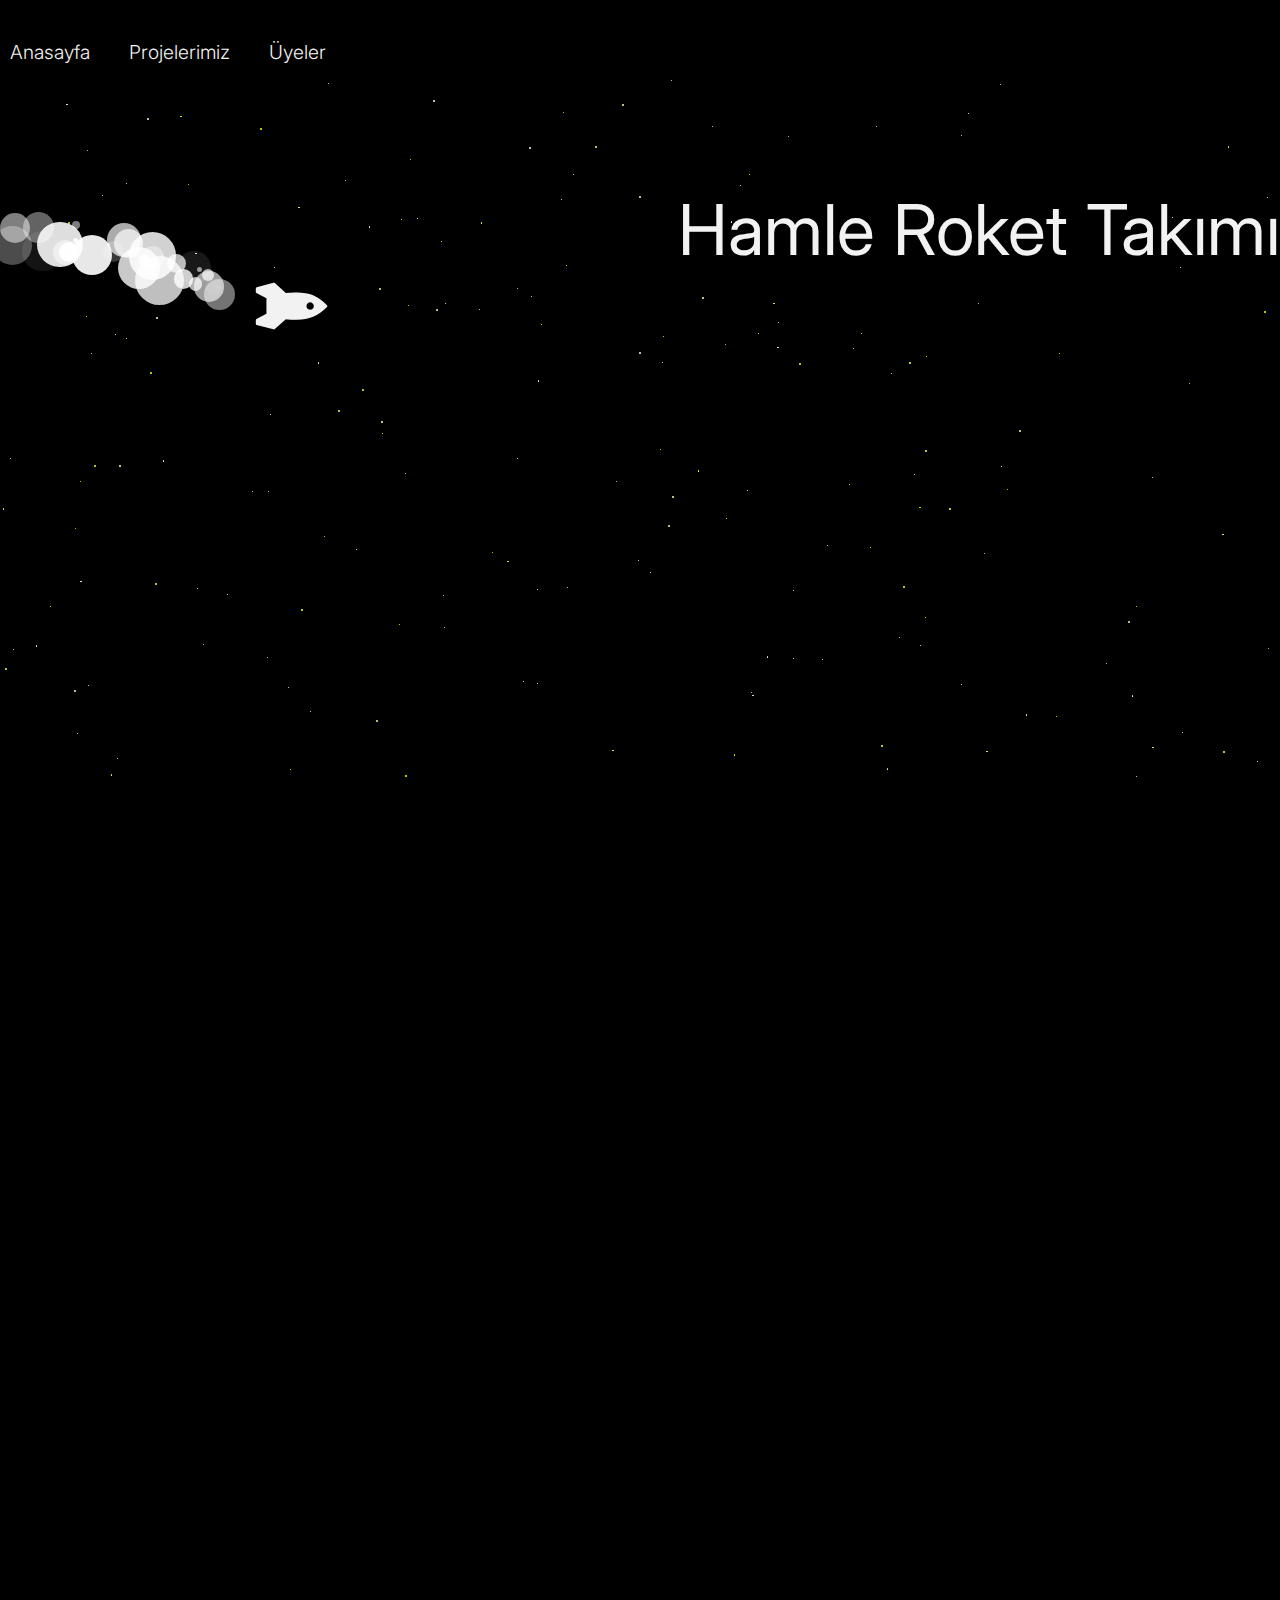
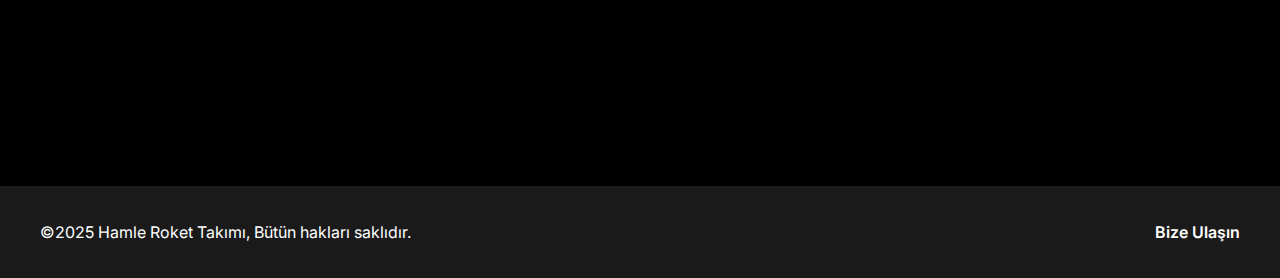
==== commit 4b8edee9: "update" ====
--- a/index.html
+++ b/index.html
@@ -4,7 +4,7 @@
   <meta charset="UTF-8" />
   <meta name="viewport" content="width=device-width, initial-scale=1.0" />
   <title>Hamle</title>
-
+  <link rel="icon" href="assets/img/hamle.ico" type="image/x-icon">
   <link href="https://fonts.googleapis.com/css2?family=Inter:wght@300;400;600&display=swap" rel="stylesheet">
 
   <link rel="stylesheet" href="https://cdnjs.cloudflare.com/ajax/libs/font-awesome/4.7.0/css/font-awesome.min.css" />
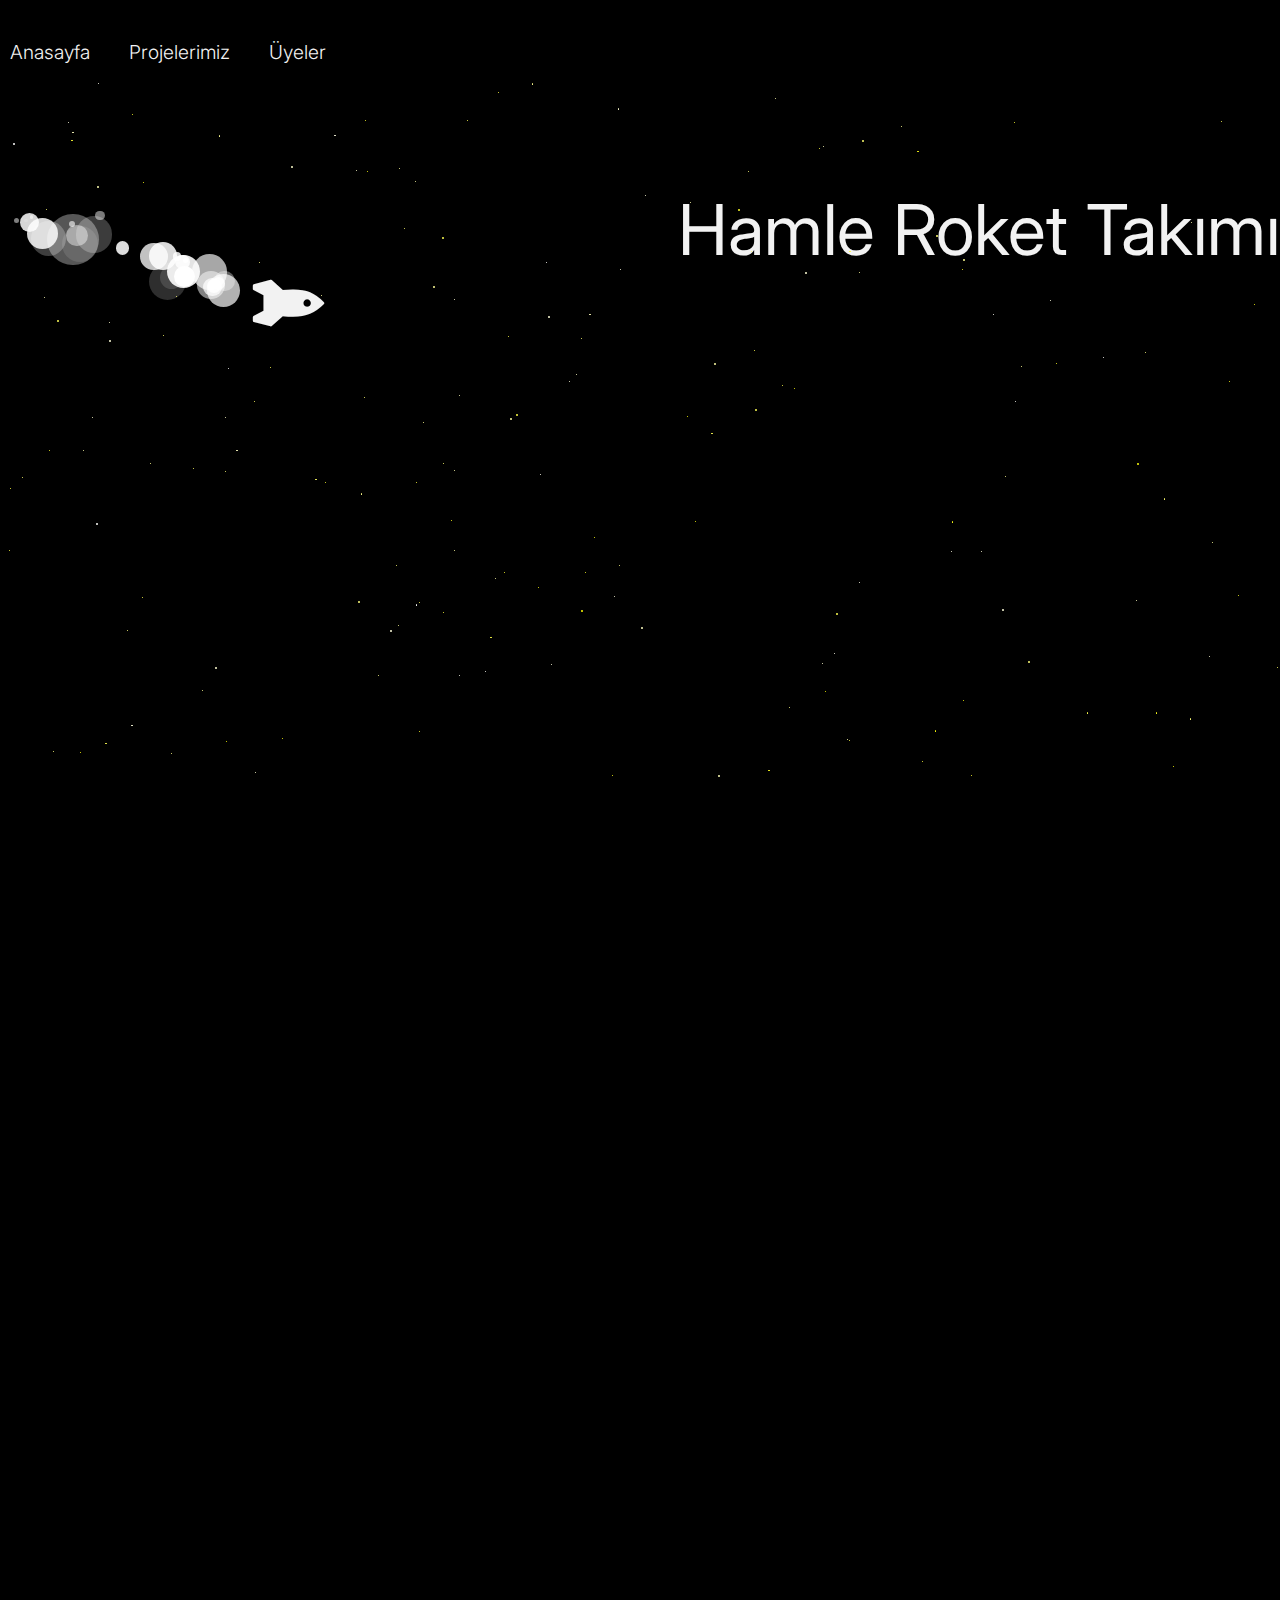
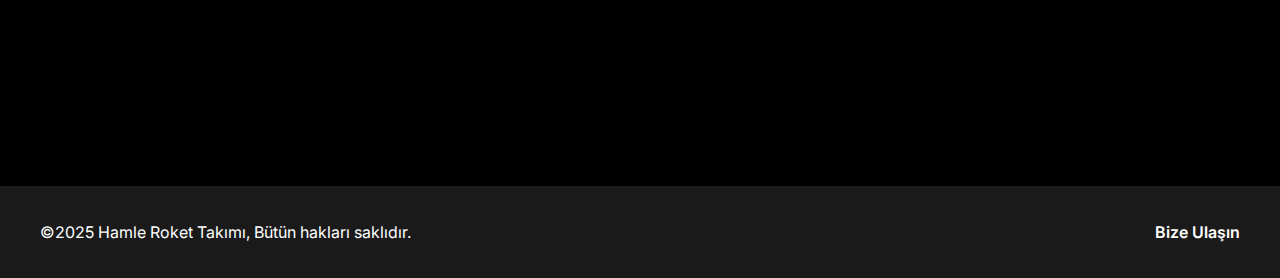
==== commit 12c77e2b: "update" ====
--- a/index.html
+++ b/index.html
@@ -18,7 +18,7 @@
         <ul class='clearfix'>
           <li><a href="index.html">Anasayfa</a></li>
           <li><a href="projects.html">Projelerimiz</a></li>
-          <li><a href="members.html">Üyeler</a></li>
+          <li><a href="member.html">Üyeler</a></li>
         </ul>
       </div>
     </header>
